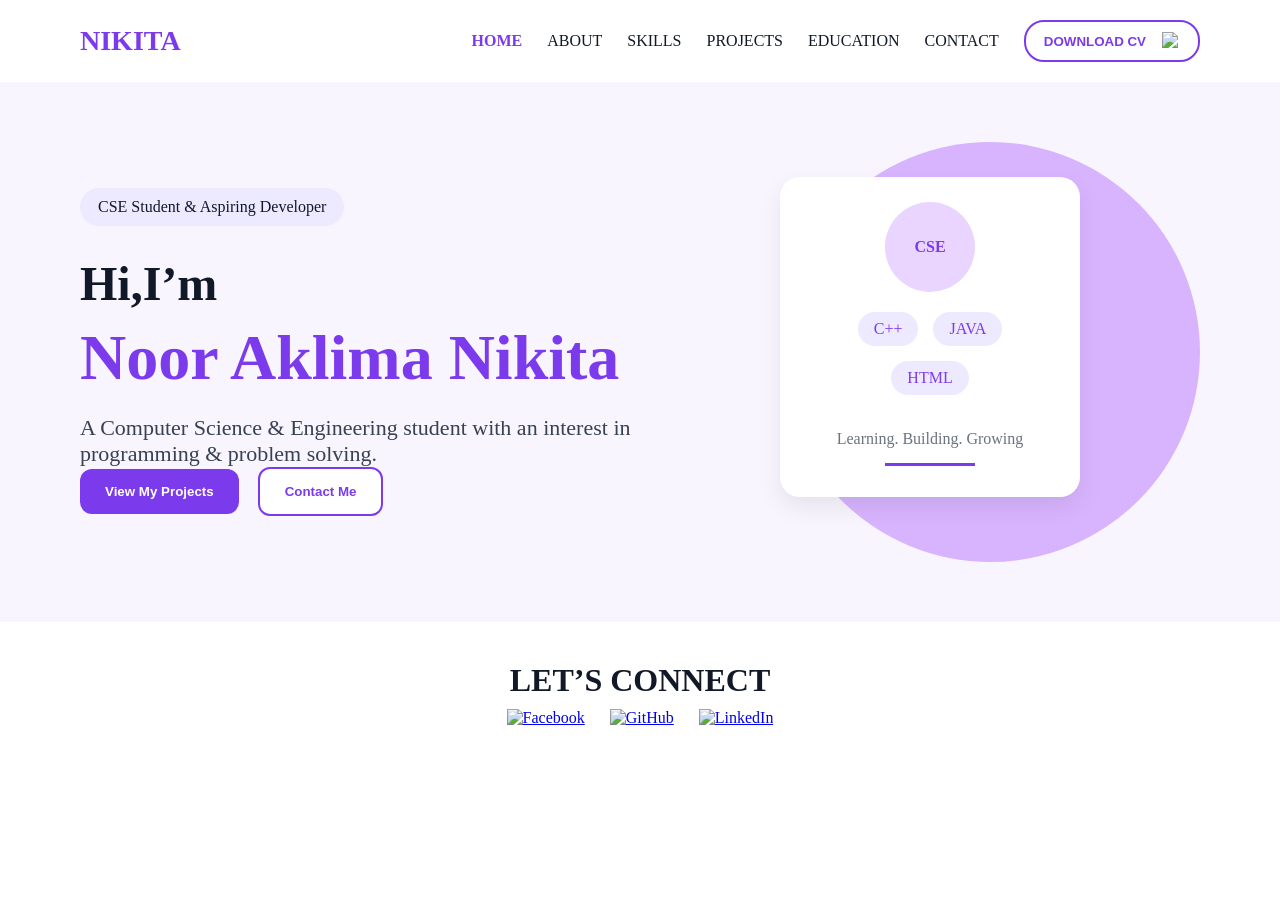
==== index.html @ 3f59cf26 "Initial portfolio upload" ====
<!DOCTYPE html>
<html lang="en">
<head>
    <meta charset="UTF-8">
    <meta name="viewport" content="width=device-width, initial-scale=1.0">
    <title>Nikita Portfolio</title>
    <link rel="stylesheet" href="style.css">
</head>

<body>

    <!-- NAVBAR -->

    <nav>

        <h1>NIKITA</h1>

        <ul>
    <li class="active"><a href="index.html">HOME</a></li>
    <li><a href="about.html">ABOUT</a></li>
    <li><a href="#">SKILLS</a></li>
    <li><a href="#">PROJECTS</a></li>
    <li><a href="#">EDUCATION</a></li>
    <li><a href="#">CONTACT</a></li>

    <button>
        DOWNLOAD CV
        <img src="Icons/icons8-download-48.png" alt="Download">
    </button>
</ul>

    </nav>

    <!-- HERO SECTION -->

    <section class="hero">

        <div class="hero-left">

            <p class="badge">
                CSE Student & Aspiring Developer
            </p>

            <h2>Hi,I’m</h2>

            <h1 class="name">
                Noor Aklima Nikita
            </h1>

            <p class="description">
                A Computer Science & Engineering student
                with an interest in programming &
                problem solving.
            </p>

            <button class="project-btn">
                View My Projects
            </button>

            <button class="contact-btn">
                Contact Me
            </button>

        </div>

        <div class="hero-right">

            <div class="purple-circle"></div>

            <div class="skill-card">

                <div class="cse-circle">
                    CSE
                </div>

                <div class="tag-row">
                    <span class="tag">C++</span>
                    <span class="tag">JAVA</span>
                </div>

                <div class="tag-center">
                    <span class="tag">HTML</span>
                </div>

                <p class="learning-text">
                    Learning. Building. Growing
                </p>

                <div class="purple-line"></div>

            </div>

        </div>

    </section>

    <!-- LET'S CONNECT -->

    <section class="contact">

        <h2 class="contact-title">
            LET’S CONNECT
        </h2>

        <div class="icon-row">

            <a href="#">
                <img src="Icons/icons8-facebook-48.png" alt="Facebook">
            </a>

            <a href="#">
                <img src="Icons/icons8-github-logo-64.png" alt="GitHub">
            </a>

            <a href="#">
                <img src="Icons/icons8-linkedin-48.png" alt="LinkedIn">
            </a>

        </div>

    </section>

</body>
</html>
---- style.css ----
nav{
    display:flex;
    justify-content:space-between;
    align-items:center;
    padding:20px 60px;
}
h1{
    color:#7C3AED;
    font-size:32px;
}
ul{
    display: flex;
    align-items:center;
    list-style: none;
    gap: 30px;
}
li{
    cursor:pointer;
    font-weight:500;
}
.active{
    color:#7C3AED;
    font-weight:700;
}

button{
    background-color: WHITE;
    color: #7C3AED;
    border: 2px solid #7C3AED;
    padding: 12px 20px;
    border-radius: 10px;
    font-weight:600;
}
.hero{
    background-color:#F8F5FF;
    padding:60px 80px;

    display:flex;
    justify-content:space-between;
    align-items:center;
}

.badge{
    display:inline-block;
    background-color:#EDE9FE;
    color:#111827;
    padding:10px 18px;
    border-radius:20px;
}

.hero h2{
    font-size:48px;
    margin-top:30px;
    margin-bottom:10px;
}
.name{
    font-size:64px;
    color:#7C3AED;
    margin-top:0;
    margin-bottom:20px;
}

.description{
    font-size:22px;
    color:#374151;
    max-width:600px;
}

.project-btn{
    background-color:#7C3AED;
    color:white;
    border:none;
    padding:15px 25px;
    border-radius:12px;
    margin-right:15px;
}

.contact-btn{
    background-color:white;
    color:#7C3AED;
    border:2px solid #7C3AED;
    padding:15px 25px;
    border-radius:12px;
}
.hero-right{
    position:relative;
}

.purple-circle{
    width:420px;
    height:420px;
    background:#D8B4FE;
    border-radius:50%;
}
.skill-card{
    position:absolute;
    top:35px;
    width:300px;
    height:320px;
    background:white;
    padding:25px;
    border-radius:20px;
    box-shadow:0 10px 25px rgba(0,0,0,0.08);
}

.cse-circle{
    width:90px;
    height:90px;
    background:#E9D5FF;
    color:#7C3AED;

    border-radius:50%;

    display:flex;
    justify-content:center;
    align-items:center;

    font-weight:bold;
    margin-left:auto;
    margin-right:auto;
    margin-bottom:20px;
}

.tag{
    display:inline-block;
    background:#EDE9FE;
    color:#7C3AED;
    padding:8px 16px;
    border-radius:20px;
}

.learning-text{
    color:#6B7280;
    text-align:center;
    margin-top:35px;
}
.tag-row{
    display:flex;
    justify-content:center;
    gap:15px;
    margin-top:15px;
}

.tag-center{
    display:flex;
    justify-content:center;
    margin-top:15px;
}
.purple-line{
    width:90px;
    height:3px;
    background:#7C3AED;
    margin:15px auto 0;
}
/* CONTACT / LET'S CONNECT SECTION */

.contact {
  text-align: center;
  padding: 40px 20px;
  margin-top:0;
}

.contact-title {
  font-size: 32px;
  font-weight: 600;
  margin-bottom: 10px;
}

.contact-text {
  font-size: 16px;
  color: #666;
  margin-bottom: 30px;
}

.icon-row {
  display: flex;
  justify-content: center;
  align-items: center;
  gap: 25px;
}

.icon-row img {
  width: 32px;
  height: 32px;
  cursor: pointer;
  transition: 0.3s ease;
}

.icon-row img:hover {
  transform: scale(1.2);
}
button img {
  width: 18px;
  height: 18px;
  margin-left: 8px;
  vertical-align:middle;
}
/* ================= RESET ================= */

*{
    margin:0;
    padding:0;
    box-sizing:border-box;
}

body{
    font-family:'Nuosu SIL', serif;
    color:#111827;
    overflow-x:hidden;
    background:white;
}

/* ================= NAVBAR ================= */

nav{
    display:flex;
    justify-content:space-between;
    align-items:center;
    padding:20px 80px;
}

nav h1{
    font-family:'Cinzel', serif;
    color:#7C3AED;
    font-size:28px;
}

nav ul{
    display:flex;
    align-items:center;
    gap:25px;
    list-style:none;
}

nav ul li a{
    text-decoration:none;
    color:#111827;
}

nav ul li.active a{
    color:#7C3AED;
    font-weight:600;
}

nav button{
    display:flex;
    align-items:center;
    gap:8px;

    background:white;
    border:2px solid #7C3AED;

    color:#7C3AED;
    padding:10px 18px;

    border-radius:20px;
    cursor:pointer;
}

nav button img{
    width:18px;
    height:18px;
}

/* ================= ABOUT HERO ================= */

.about-hero{
    display:flex;
    justify-content:space-between;
    align-items:center;

    padding:70px 90px 40px;
}

/* LEFT */

.about-left{
    width:50%;
}

.about-heading{
    font-size:60px;
    font-weight:600;
    margin-bottom:15px;
}

.about-heading span:first-child{
    color:#111827;
}

.about-heading span:last-child{
    color:#7C3AED;
}

.underline{
    width:90px;
    height:4px;

    background:#7C3AED;

    margin-bottom:25px;
}

.about-left p{
    font-size:18px;
    line-height:1.8;
    margin-bottom:15px;

    max-width:600px;
}

.cv-btn{
    margin-top:25px;

    display:flex;
    align-items:center;
    gap:8px;

    background:white;
    border:2px solid #7C3AED;

    color:#7C3AED;
    padding:12px 18px;

    border-radius:20px;
}

.cv-btn img{
    width:18px;
    height:18px;
}

/* RIGHT */

.about-right{
    width:50%;
    position:relative;
    min-height:450px;
}

.big-circle{
    width:420px;
    height:420px;

    background:#FADADD;
    border-radius:50%;

    position:absolute;
    right:60px;
    top:0;
}

.overlay-box{
    width:420px;
    height:260px;

    background:#EFE7FA;

    position:absolute;
    right:140px;
    top:90px;

    border-radius:25px;

    display:flex;
    justify-content:center;
    align-items:center;

    box-shadow:0 10px 20px rgba(0,0,0,0.08);
}

.code{
    font-size:60px;
    color:#7C3AED;
    font-weight:600;
}

/* ================= ACHIEVEMENTS ================= */

.achievement-section{
    display:flex;
    justify-content:center;
    gap:25px;
    flex-wrap:wrap;

    margin:70px 0;
}

.achievement-card{
    width:260px;
    height:150px;

    background:#F6F0FF;

    border-radius:20px;

    display:flex;
    flex-direction:column;
    justify-content:center;
    align-items:center;

    box-shadow:0 4px 10px rgba(0,0,0,0.05);
}

.achievement-card h2{
    color:#7C3AED;
    font-size:36px;

    margin-bottom:10px;
}

.achievement-card p{
    font-size:14px;
    text-align:center;
}

/* ================= EDUCATION ================= */

.education-section{
    position:relative;

    padding:80px 50px;
    margin-top:50px;
}

.edu-bg{
    position:absolute;

    top:0;
    left:0;

    width:100%;
    height:100%;

    background:#E9D5FF;

    z-index:-1;
}

.edu-title{
    text-align:center;

    font-size:36px;

    margin-bottom:10px;
}

.edu-underline{
    width:100px;
    height:4px;

    background:#7C3AED;

    margin:0 auto 45px;
}

.education-box{
    display:flex;
    justify-content:center;
    gap:25px;

    flex-wrap:wrap;
}

.education-card{
    width:350px;
    height:220px;

    background:white;

    border-radius:20px;

    padding:25px;

    box-shadow:0 4px 10px rgba(0,0,0,0.05);
}

.education-card h3{
    color:#7C3AED;
    margin-bottom:15px;
}

.education-card p{
    line-height:1.6;
}

/* ================= SKILLS ================= */

.skills-section{
    text-align:center;

    padding:90px 50px 120px;
}

.skills-title{
    font-size:36px;
    color:#7C3AED;
}

.skills-underline{
    width:120px;
    height:4px;

    background:#7C3AED;

    margin:12px auto 35px;
}

.skills-list{
    display:flex;
    justify-content:center;

    gap:20px;

    flex-wrap:wrap;
}

.skills-list div{
    width:150px;

    text-align:center;

    background:#EDE9FE;
    color:#7C3AED;

    padding:12px 20px;

    border-radius:15px;

    font-weight:600;
}
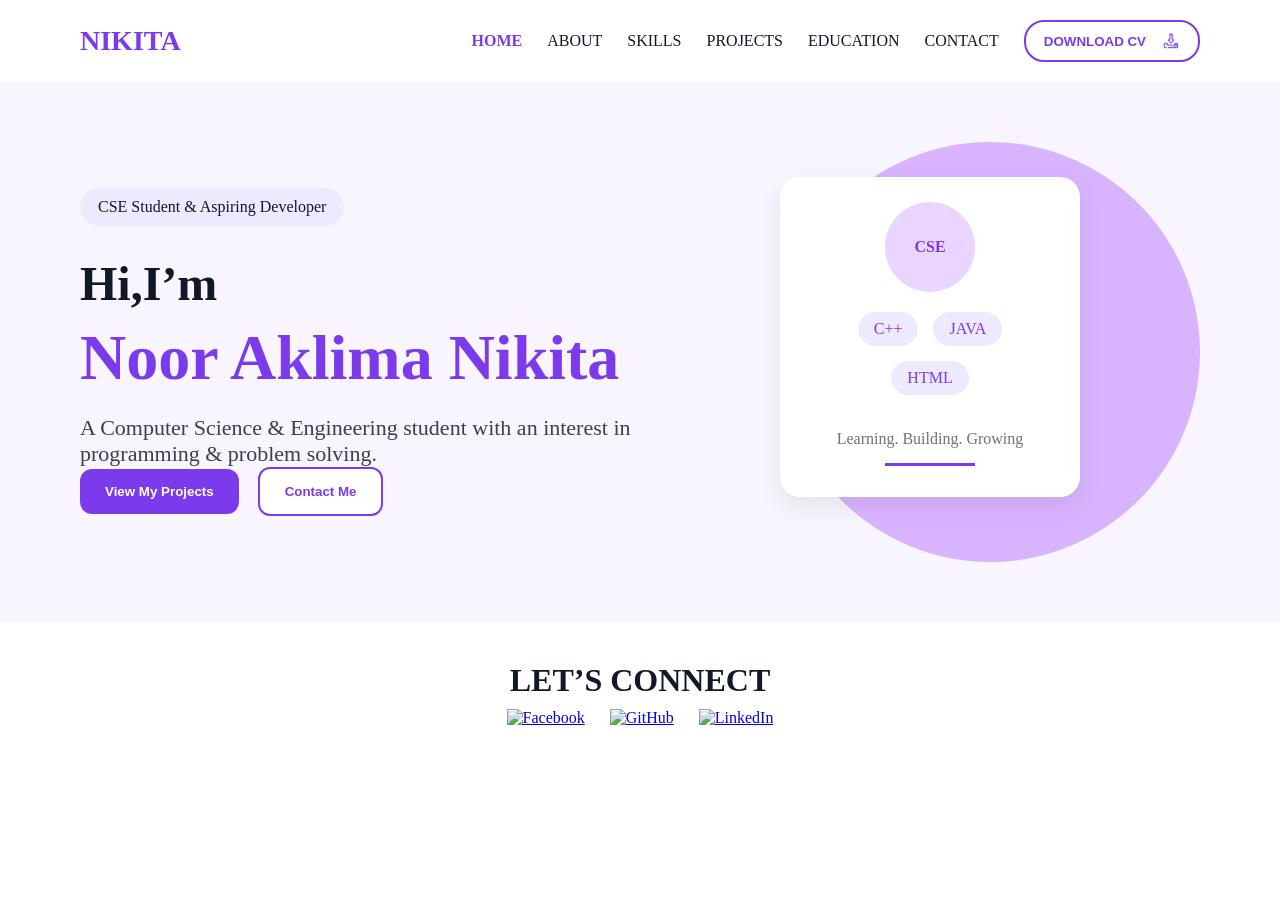
==== commit 84705e0b: "Fix HTML encoding issues in index.html" ====
--- a/index.html
+++ b/index.html
@@ -25,7 +25,7 @@
 
     <button>
         DOWNLOAD CV
-        <img src="Icons/icons8-download-48.png" alt="Download">
+        <img src="icons/icons8-download-48.png" alt="Download">
     </button>
 </ul>
 
@@ -121,4 +121,4 @@
     </section>
 
 </body>
-</html>+</html>
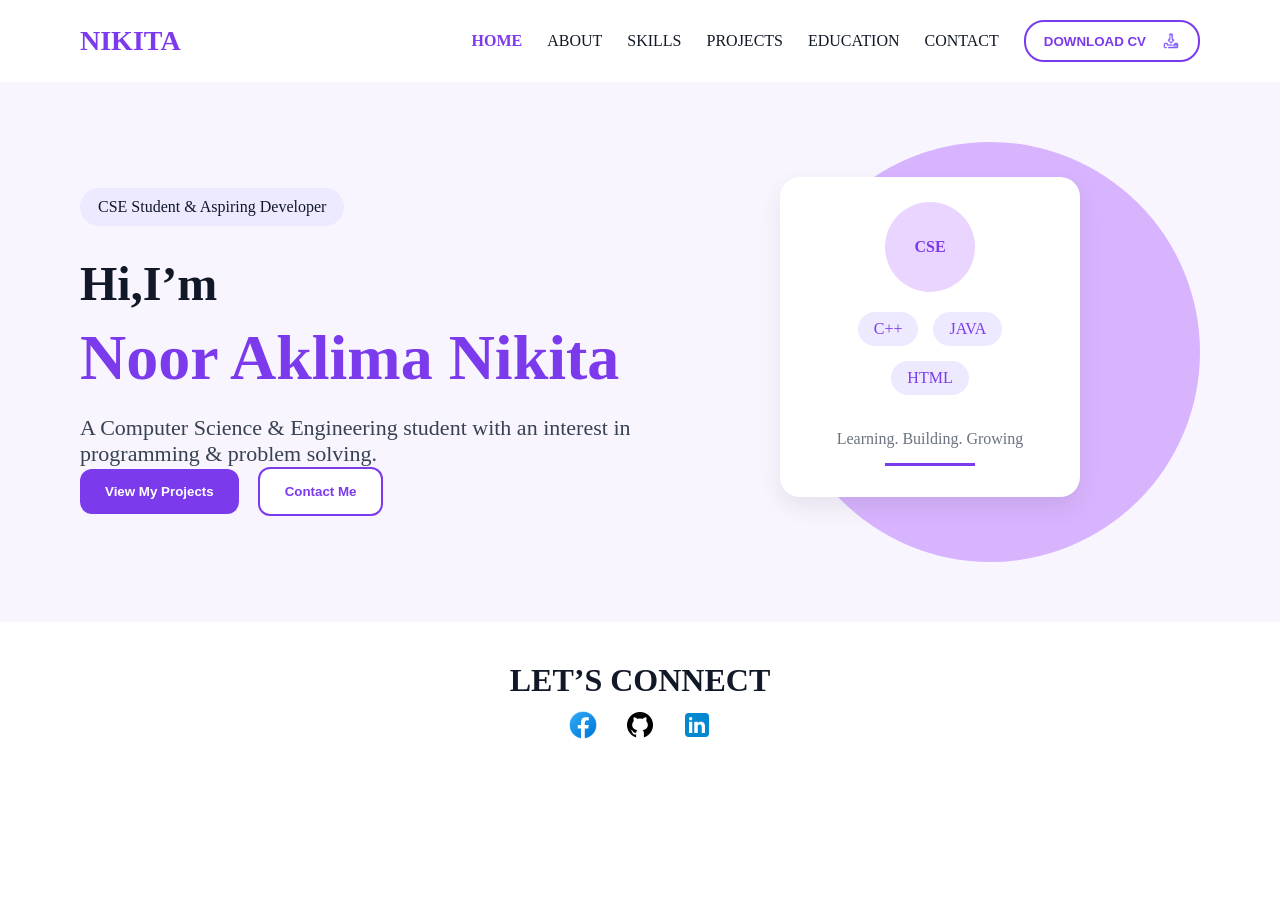
==== commit ea5d1619: "Update index.html" ====
--- a/index.html
+++ b/index.html
@@ -105,15 +105,15 @@
         <div class="icon-row">
 
             <a href="#">
-                <img src="Icons/icons8-facebook-48.png" alt="Facebook">
+                <img src="icons/icons8-facebook-48.png" alt="Facebook">
             </a>
 
             <a href="#">
-                <img src="Icons/icons8-github-logo-64.png" alt="GitHub">
+                <img src="icons/icons8-github-logo-64.png" alt="GitHub">
             </a>
 
             <a href="#">
-                <img src="Icons/icons8-linkedin-48.png" alt="LinkedIn">
+                <img src="icons/icons8-linkedin-48.png" alt="LinkedIn">
             </a>
 
         </div>
